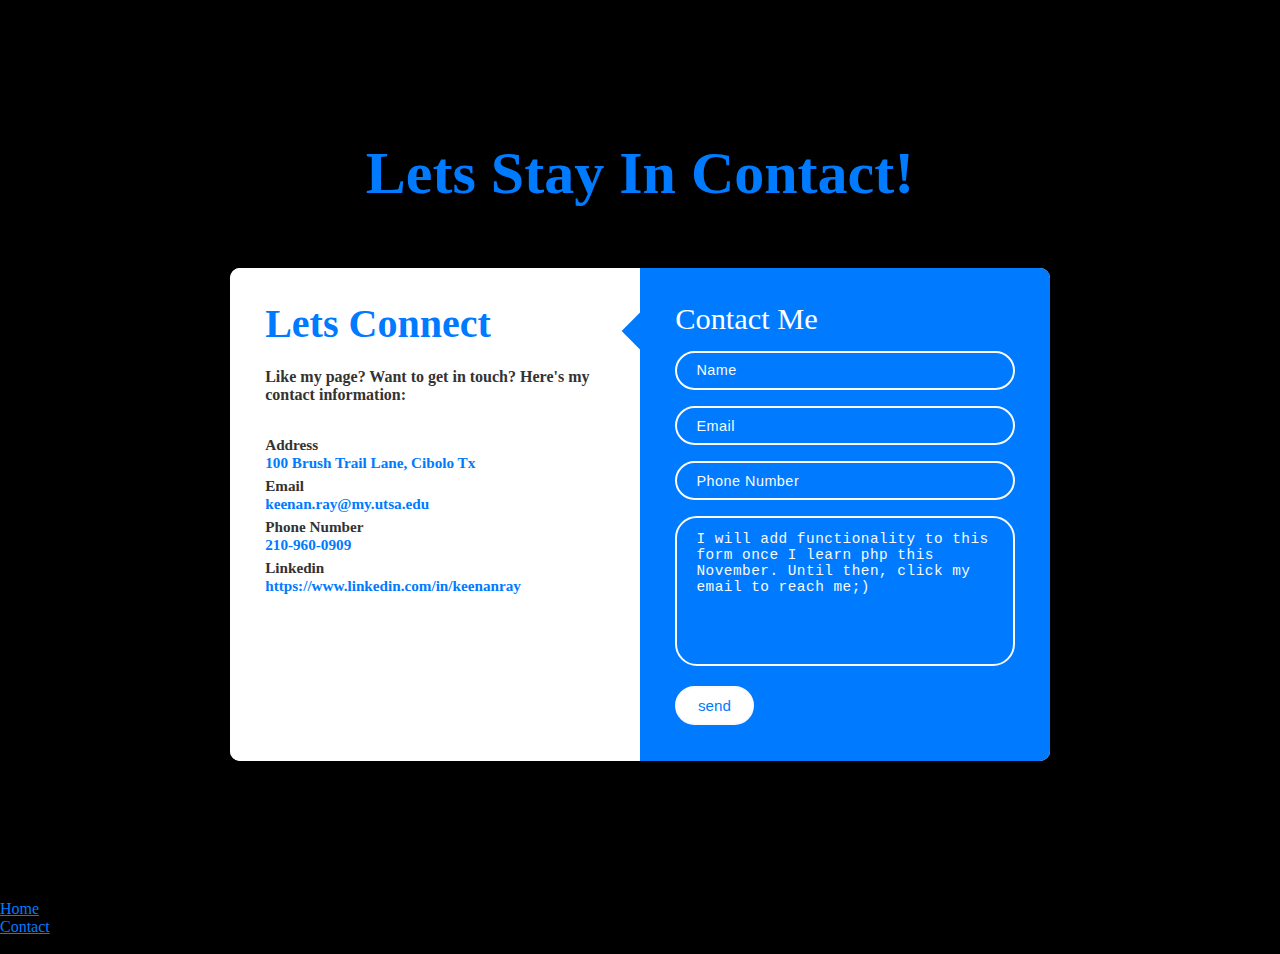
==== contact.html @ 060a94f8 "Adding Website" ====
<!DOCTYPE html>
<html lang="en">
<head>
    <meta charset="UTF-8">
    <meta name="viewport" content="width=device-width, initial-scale=1.0">
    <title>Contact</title>
    <link href="https://cdn.jsdelivr.net/npm/bootstrap@5.3.0-alpha2/dist/css/bootstrap.min.css" rel="stylesheet"
    integrity="sha384-aFq/bzH65dt+w6FI2ooMVUpc+21e0SRygnTpmBvdBgSdnuTN7QbdgL+OapgHtvPp" crossorigin="anonymous">
    <link rel="stylesheet" href="./css/contact.css" />
</head>
<body>
    
    <div class="container1">
        <div class="heading">
            <h1>Lets Stay In Contact!</h1>
        </div>
       
        <div class="form">
            <div class="contact-info">
                <h3 class="title">Lets Connect</h3>
                <p class="text bold">Like my page? Want to get in touch? Here's my contact information:</p>

                <div class="info">
                    <div class="information">
                        <p class="subs">Address</p>
                        <p> 100 Brush Trail Lane, Cibolo Tx</p>
                    </div>
                    <div class="information">
                        <p class="subs">Email</p>
                        <a href="mailto:keenan.ray@my.utsa.edu"><p> keenan.ray@my.utsa.edu</p></a>
                    </div>
                    <div class="information">
                        <p class="subs">Phone Number</p>
                        <p> 210-960-0909</p>
                    </div>
                    <div class="information">
                        <p class="subs">Linkedin</p>
                        <a href="https://www.linkedin.com/in/keenanray">https://www.linkedin.com/in/keenanray</p></a>
                    </div>
                </div>
            </div>

            <div class="contact-form">
                <form action="index.html">
                    <h3 class="title">Contact Me</h3>
                    <div class="input-container">
                        <input type="text" name="name" class="input" placeholder="Name">
                        

                    </div>
                    <div class="input-container">
                        <input type="email" name="email" class="input" placeholder="Email">
                        
                    </div>
                    <div class="input-container">
                        <input type="tel" name="phone" class="input" placeholder="Phone Number">
                        
                    </div>
                    <div class="input-container textarea">
                        <textarea name="message" class="input" placeholder="I will add functionality to this form once I learn php this November. Until then, click my email to reach me;)"></textarea>
                        
                    </div>
                    <input type="submit" value="send" class="btn"/>
                </form>
            </div>
        </div>

        
    </div>
    <section id="footer">
        <div class="container ">
          <footer class="py-3 mt-4">
            <ul class="nav justify-content-center border-bottom pb-3 mb-3 ">
              <li class="nav-item"><a href="./index.html" class="nav-link px-2 navb">Home</a></li>
              
              <li class="nav-item"><a href="./contact.html" class="nav-link px-2 navb" >Contact</a></li>
            </ul>
            <p class="text-center cyanC">© 2023 Company, Inc</p>
          </footer>
        </div>
       
      </section>
</body>
</html>
---- css/contact.css ----
*{
  margin: 0;
  padding: 0;
  box-sizing: border-box;
}
body{
  background-color: black;
}


.container1{
  position: relative;
  
  width: 100%;
  height: 100vh;
  background-color: white;
  overflow: hidden;
  display: flex;
  flex-direction: column;
  align-items: center;
  justify-content: center;

}
.form{
  width: 100%;
  max-width: 820px;
  
  background-color: #fff;
  border-radius: 10px;
  z-index: 1000;
  overflow: hidden;
  display: grid;
  grid-template-columns: repeat(2,1fr);
}
.contact-form{
background-color: #007bff;
position: relative;
}
.contact-info{
  background-color: #fff;
}
.contact-form:before{
  content: "";
  position: absolute;
  width: 26px;
  height: 26px;
  background-color:  #007bff;
  transform: rotate(45deg);
  top: 50px;
  left: -13px;

}
form{
  padding: 2.3rem 2.2rem;
  z-index: 10;
  overflow: hidden;
  position: relative;
}

.title{
  color: #fff;
  font-weight: 500;
  font-size: 1.9rem;
  line-height: 1;
  margin-bottom: .5rem;
}
.input-container{
  position: relative;
  margin: 1rem 0;
}

.input{
  width: 100%;
  outline: none;
  border: 2px solid #fafafa;
  background: none;
  padding: 0.6rem 1.2rem;
  color: #fff;
  font-weight: 500;
  font-size: .9rem;
  letter-spacing: .5px;
  border-radius: 25px;
  transition: .3s;
}

textarea.input{
  padding: 0.8rem 1.2rem;
  min-height: 150px;
  border-radius: 22px;
  resize: none;
  overflow-y: auto;
}
.input-container label{
  position: absolute;
  top: 50%;
  left: 15px;
  transform: translateY(-50%);
  padding: 0 0.4rem;
  color: #fafafa;
  font-size: .9rem;
  font-weight: 400;
  pointer-events: none;
  z-index: 1000;
  transition: .5s;


}

::placeholder{
  color: #fafafa;
  
  font-size: .9rem;
  font-weight: 400;
}
.input-container.textarea label{
  top: 1rem;
  transform: translateY(0);
}

.btn{
  padding: .6rem 1.3rem;
  background-color: white;
  border: 2px solid #fafafa;
  font-size: .95rem;
  color:#007bff;
  line-height: 1;
  border-radius: 25px;
  outline: none;
  cursor: pointer;
  transition: .3s;
  margin: 0;

}
.btn:hover{
  background-color: transparent;
  color: #fafafa;
}

.contact-info{
  padding: 2.3rem 2.2rem;
  position: relative;
}

.contact-info .title{
  color:  #007bff;
  font-size: 2.5rem;
  font-weight: bold;

}
.text{
  color: #333;
  margin: 1.5rem 0 2rem 0;
  
}
.bold{
  font-weight: bolder;
}
.information{
  display: flex;
  color: #007bff;
  margin: .3rem 0;
  
  justify-content: center;
  font-size: .95rem;
  font-weight: bold;
  flex-direction: column;

}

@media(max-width: 850px){
  .form{
    grid-template-columns: 1fr;
  }

  .contact-form::before{
    top: -13px;
    left: initial;
    right: 70px;
  }

  .text{
    margin: 1rem 0 1.5rem 0;
  }
}
@media(max-width: 480px){
  .container1{
    padding :1.5rem;
  }
  form,
  .contact-info{
    padding: 1.7rem 1.6rem;
  }
  .text, .information{
font-size: .8rem;
  }
}
.container1{
  background-color: black;
}
.navb{
  color:#007bff; 
}
.heading h1{
  text-align: center;
  color: #007bff;
  font-weight: bold;
  font-size: 60px;
  margin-bottom: 60px;
}
.information a{
  text-decoration: none;
  color: #007bff;
}
.subs{
  color: #333;
  font-weight: bold;
}
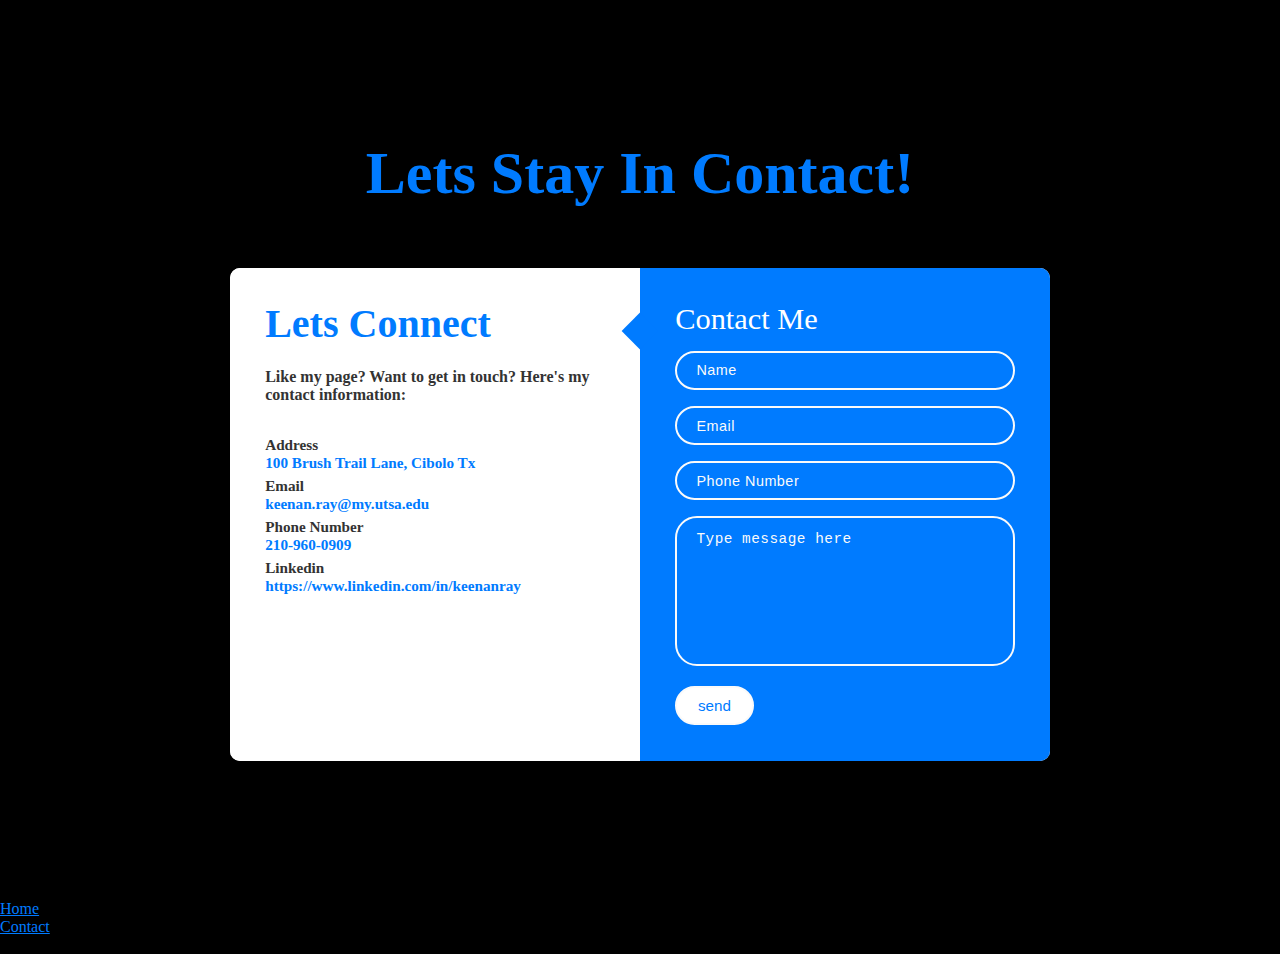
==== commit 117ca90e: "more updates" ====
--- a/contact.html
+++ b/contact.html
@@ -41,7 +41,7 @@
             </div>
 
             <div class="contact-form">
-                <form action="index.html">
+                <form action="contact.php" method="post">
                     <h3 class="title">Contact Me</h3>
                     <div class="input-container">
                         <input type="text" name="name" class="input" placeholder="Name">
@@ -57,7 +57,7 @@
                         
                     </div>
                     <div class="input-container textarea">
-                        <textarea name="message" class="input" placeholder="I will add functionality to this form once I learn php this November. Until then, click my email to reach me;)"></textarea>
+                        <textarea name="message" class="input" placeholder="Type message here"></textarea>
                         
                     </div>
                     <input type="submit" value="send" class="btn"/>
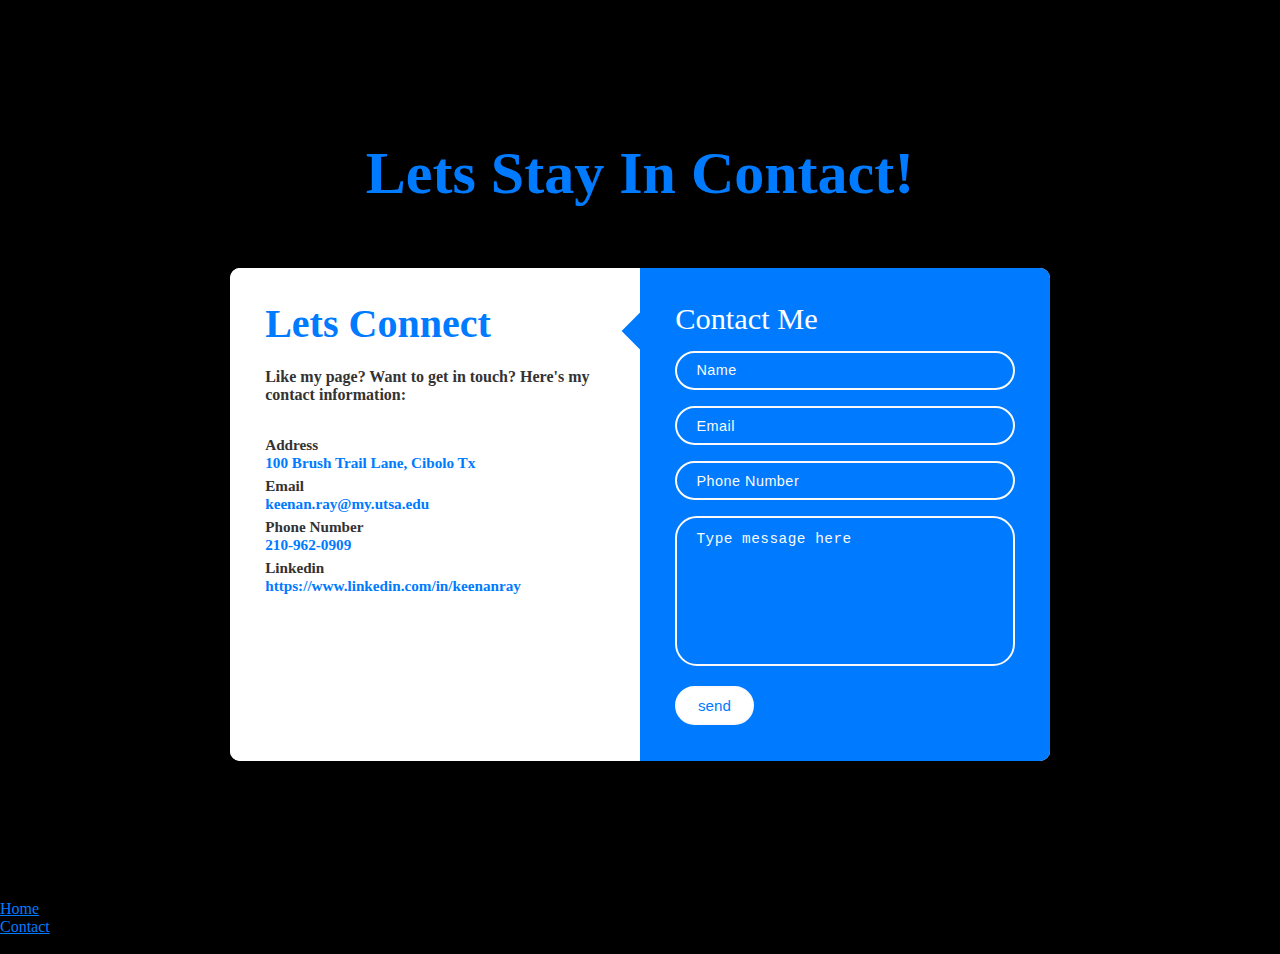
==== commit f1be8650: "Update contact.html" ====
--- a/contact.html
+++ b/contact.html
@@ -31,7 +31,7 @@
                     </div>
                     <div class="information">
                         <p class="subs">Phone Number</p>
-                        <p> 210-960-0909</p>
+                        <p> 210-962-0909</p>
                     </div>
                     <div class="information">
                         <p class="subs">Linkedin</p>
@@ -81,4 +81,4 @@
        
       </section>
 </body>
-</html>+</html>
